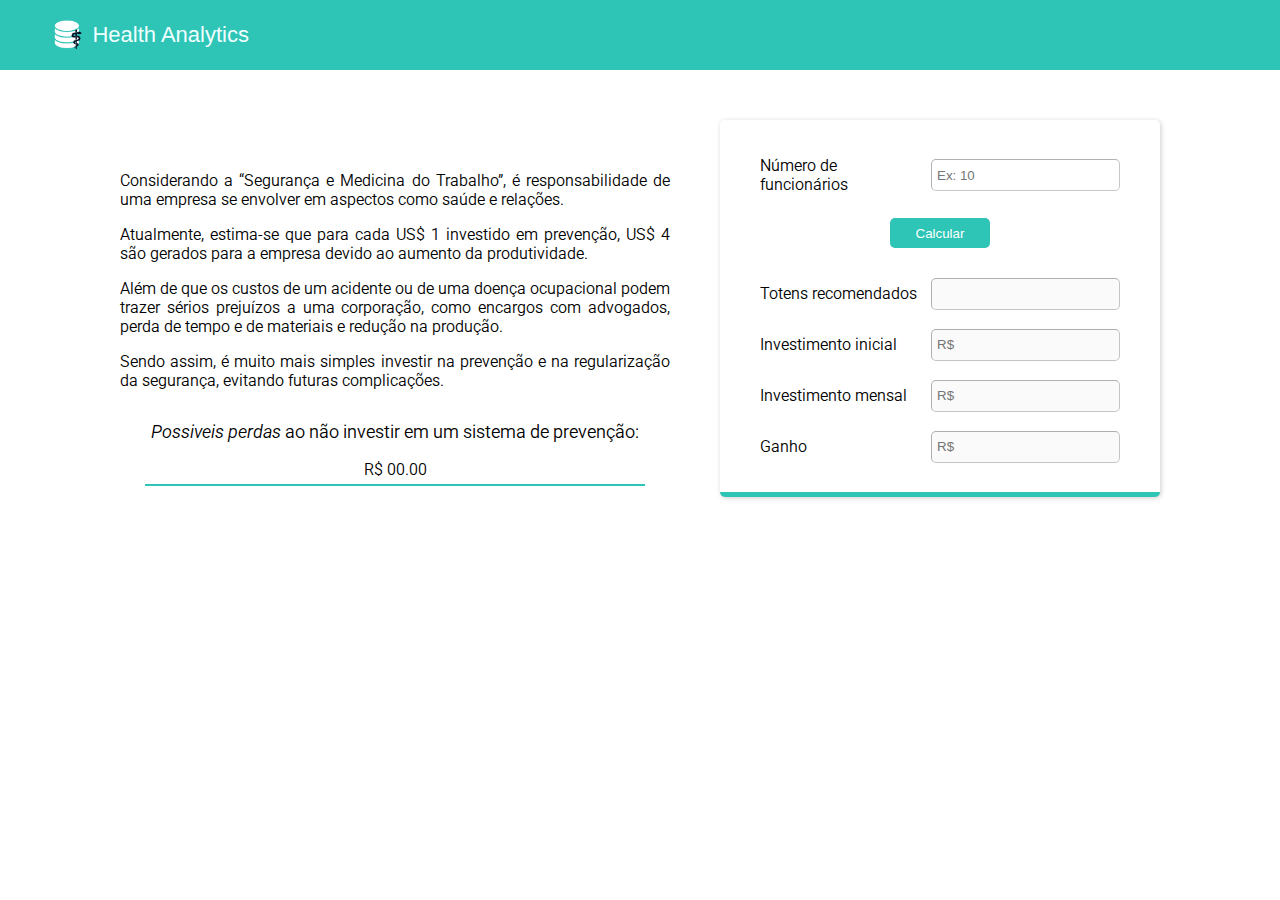
==== Algoritimo/site_calculo_financeiro/index.html @ 71727f17 "att calculo_financeiro" ====
<!DOCTYPE html>
<html lang="pt-BR">

<head>
    <meta charset="UTF-8">
    <meta name="viewport" content="width=device-width, initial-scale=1.0">
    <link href="https://fonts.googleapis.com/css2?family=Roboto:wght@100;300;400&display=swap" rel="stylesheet">
    <link rel="shortcut icon" href="esculápio.png" />
    <script src="script.js"></script>
    <link rel="stylesheet" href="style.css">
    <title>Health Analytics: Financeiro</title>
</head>

<body>
    <div class="header">
        <img src="logo_white.png" alt="" srcset="">
        <p>Health Analytics</p>

    </div>
    <section class="section">

        <div class="container">
            <p>Considerando a “Segurança e Medicina do Trabalho”, é responsabilidade de uma empresa se envolver em
                aspectos como saúde e relações.</p>
            <p>Atualmente, estima-se que para cada US$ 1 investido em prevenção, US$ 4 são gerados para a empresa devido
                ao aumento da produtividade.</p>
            <p>Além de que os custos de um acidente ou de uma doença ocupacional podem trazer sérios prejuízos a uma
                corporação, como encargos com advogados, perda de tempo e de materiais e redução na produção. </p>
            <p>Sendo assim, é muito mais simples investir na prevenção e na regularização da segurança, evitando futuras
                complicações.</p>
            <div class="div_perdas">
                <p><i>Possiveis perdas</i> ao não investir em um sistema de prevenção: </p>
                <div id="possiveis_perdas">R$ 00.00 </div>
            </div>
        </div>

        <div class="containerTwo">
            <div class="divInput">
                <p>Número de funcionários</p>
                <input class="input" type="number" name="num_funcionarios" id="num_funcionarios" placeholder="Ex: 10">
            </div>

            <div class="button">
                <button id="btCalcular" onclick="calcular()">Calcular</button>
            </div>

            <div class="divInput">
                <p>Totens recomendados</p>
                <input class="input" type="number" disabled name="num_totens" id="num_totens">
            </div>

            <div class="divInput">
                <p>Investimento inicial</p>
                <input class="input" type="text" disabled name="investimento_inicial" id="investimento_inicial"
                    placeholder="R$">
            </div>

            <div class="divInput">
                <p>Investimento mensal</p>
                <input class="input" type="text" disabled name="investimento_mensal" id="investimento_mensal"
                    placeholder="R$">
            </div>

            <div class="divInput">
                <p>Ganho</p>
                <input class="input" type="text" disabled name="lucro" id="lucro" placeholder="R$">
            </div>
        </div>


    </section>
</body>

</html>
---- Algoritimo/site_calculo_financeiro/style.css ----
body {
    font-family: 'Roboto', sans-serif;
    font-weight: 350;
}

.header {
    display: flex;
    flex-direction: row;
    align-items: center;
    min-height: 60px;
    position: fixed;
    top: 0;
    right: 0;
    left: 0;
    background-color: #2EC4B6;
    /* border-bottom: 3px solid #2EC4B6; */
    z-index: 2;
    padding-left: 40px;
}

.header img {
    width: 30px;
    height: 30px;
    margin-left: 1%;
}

.header p {
    font-size: 22px;
    font-weight: 350;
    margin-left: 10px;
    color: azure;
    font-family: Arial, Helvetica, sans-serif;
    /* margin-left: 5%; */
}

.section {
    display: flex;
    flex-wrap: wrap;
    flex-direction: row;
    margin-top: 120px;
    justify-content: center;
    /* background-color: #2EC4B6; */
    /* align-items: center; */
}

.div_perdas {
    display: flex;
    flex-wrap: wrap;
    flex-direction: row;
    margin-top: 15px;
    justify-content: center;
    border-bottom: 2px solid #2EC4B6;
    padding-bottom: 5px;
    width: 500px;
    /* background-color: #2EC4B6; */
}

.div_perdas p {
    font-size: 18px;
}

.container {
    display: flex;
    width: 550px;
    flex-direction: column;
    align-items: center;
    padding-top: 4%;
    text-align: justify;
    /* margin-left: 50px; */
}

.container p {
    margin-top: 0;
}

#salarioTxt {
    text-align: center;
    font-weight: 350;
    font-size: 18px;
    margin-bottom: 30px;
}

.containerTwo {
    display: flex;
    width: 400px;
    padding: 20px;
    flex-direction: column;
    justify-content: center;
    align-items: center;
    background-color: white;
    border-radius: 5px;
    border-bottom: 5px solid #2EC4B6;
    box-shadow: 1px 1px 5px rgba(0, 0, 0, 0.2);
    margin-left: 50px;
    /* margin-top: 100px; */
}

.divInput {
    display: flex;
    width: 90%;
    align-items: center;
    justify-content: flex-end;
}

.input {
    height: 20px;
    padding: 5px;
    margin-left: 3%;
    border-radius: 5px;
    border-color: rgba(70, 70, 70, 0.3);
    border-width: 0.5px;
    outline: none;
}

.button {
    width: 90%;
    margin-top: 2%;
    margin-bottom: 5%;
    /* background-color: black; */
    display: flex;
    justify-content: center;
}

#btCalcular {
    width: 100px;
    height: 30px;
    background-color: #2EC4B6;
    transition: 0.2s;
    color: white;
    outline: none;
    border: 1px gray;
    border-radius: 5px;
}

#btCalcular:hover {
    float: right;
    width: 100px;
    height: 30px;
    background-color: #011627;
    transition: 0.2s;
    color: white;
    outline: none;
    border: 1px gray;
    border-radius: 5px;
}

.divInss {
    justify-content: center;
    text-align: center;
    margin-top: 15px;
}

.divInput p {
    width: 200px;
}
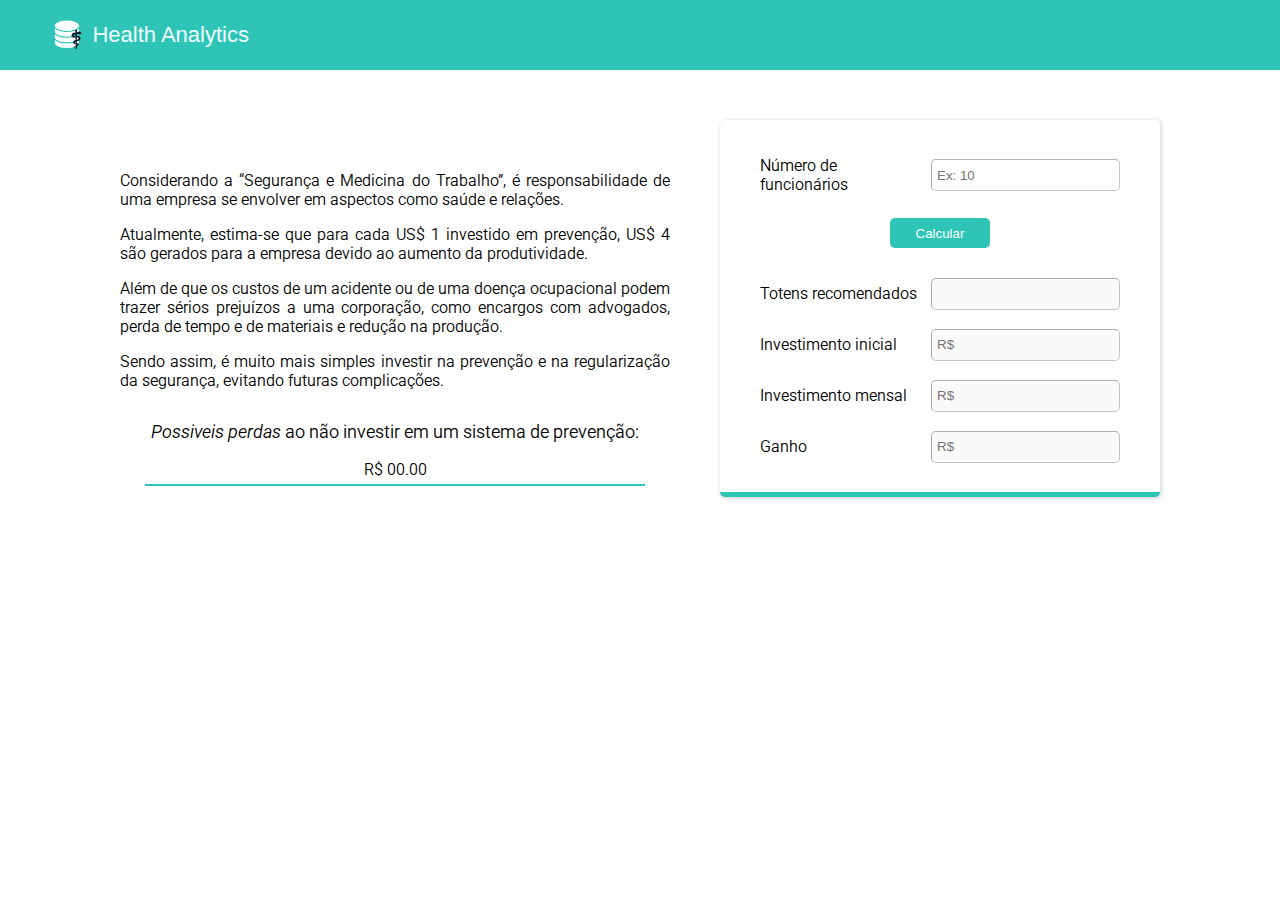
==== commit b56d8db9: "att calculo" ====
--- a/Algoritimo/site_calculo_financeiro/index.html
+++ b/Algoritimo/site_calculo_financeiro/index.html
@@ -46,7 +46,7 @@
 
             <div class="divInput">
                 <p>Totens recomendados</p>
-                <input class="input" type="number" disabled name="num_totens" id="num_totens">
+                <input class="input" type="text" disabled name="num_totens" id="num_totens">
             </div>
 
             <div class="divInput">
@@ -71,4 +71,4 @@
     </section>
 </body>
 
-</html>+</html>
